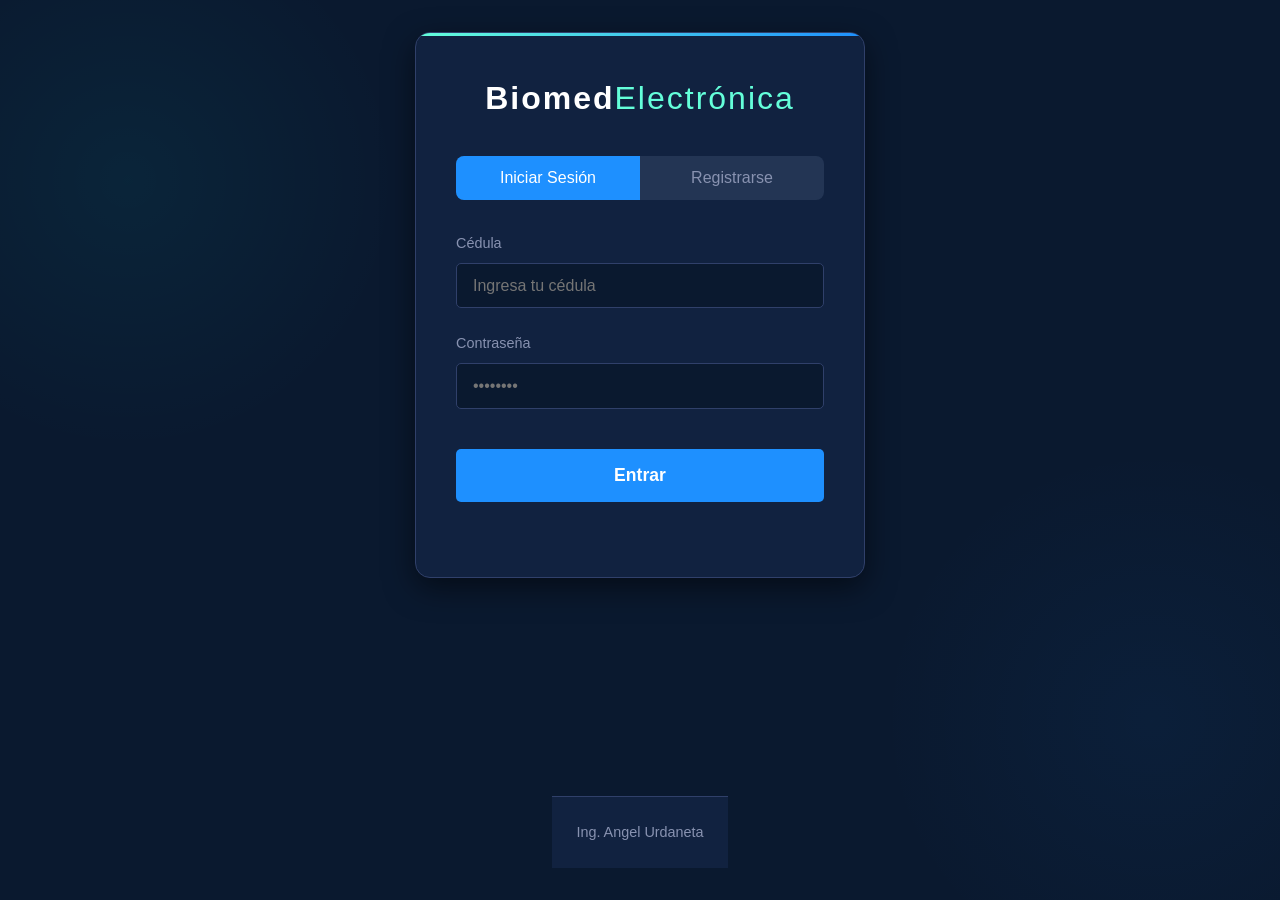
==== admin.html @ 22015e2b "Versión inicial de BiomedElectrónica" ====
<!DOCTYPE html>
<html lang="es">
<head>
    <meta charset="UTF-8">
    <meta name="viewport" content="width=device-width, initial-scale=1.0">
    <title>BiomedElectrónica | Administración</title>
    <link rel="stylesheet" href="css/styles.css">
</head>
<body>
    <header class="main-header">
        <div class="header-content">
            <h1 class="logo">Biomed<span>Electrónica</span> Admin</h1>
            <div class="user-info">
                <a href="dashboard.html" class="btn-back">← Ir al Panel</a>
                <a href="#" id="logout-btn" class="btn-logout">Cerrar Sesión</a>
            </div>
        </div>
    </header>

    <main class="admin-main">
        <h2>Usuarios Registrados</h2>
        <div class="table-container">
            <table id="users-table">
                <thead>
                    <tr>
                        <th>Nombres</th>
                        <th>Apellidos</th>
                        <th>Sección</th>
                        <th>Cédula</th>
                        <th>Acciones</th>
                    </tr>
                </thead>
                <tbody id="users-table-body">
                    <!-- Los usuarios se cargarán aquí -->
                </tbody>
            </table>
        </div>
    </main>

    <footer class="main-footer">
        <p>Ing. Angel Urdaneta</p>
    </footer>

    <script src="js/admin.js"></script>
</body>
</html>
---- css/styles.css ----
/* --- Variables de Color (Paleta de Ingeniería) --- */
:root {
    --bg-dark: #0a192f;      /* Azul muy oscuro, casi negro */
    --bg-card: #112240;      /* Azul oscuro para tarjetas */
    --bg-light: #233554;     /* Un azul un poco más claro */
    --accent-cyan: #64ffda;  /* Cian brillante, acento tecnológico */
    --accent-blue: #1e90ff;  /* Azul dodger */
    --text-primary: #ccd6f6; /* Texto principal claro */
    --text-secondary: #8892b0;/* Texto secundario grisáceo */
    --border-color: #30406a; /* Color de bordes */
    --success: #28a745;
    --danger: #dc3545;
    --font-main: 'Segoe UI', Tahoma, Geneva, Verdana, sans-serif;
    --font-code: 'Courier New', Courier, monospace;
}

/* --- Reset y Estilos Base --- */
* {
    margin: 0;
    padding: 0;
    box-sizing: border-box;
}

body {
    font-family: var(--font-main);
    background-color: var(--bg-dark);
    color: var(--text-primary);
    line-height: 1.6;
    min-height: 100vh;
    display: flex;
    flex-direction: column;
}

h1, h2, h3 {
    color: #ffffff;
    margin-bottom: 1rem;
    font-weight: 600;
}

a {
    color: var(--accent-cyan);
    text-decoration: none;
    transition: color 0.3s ease;
}

a:hover {
    color: var(--accent-blue);
}

/* --- Contenedor de Autenticación (Login/Registro) --- */
.auth-container {
    display: flex;
    flex-direction: column;
    justify-content: center;
    align-items: center;
    min-height: 100vh;
    padding: 2rem;
    background: radial-gradient(circle at 10% 20%, rgba(0, 255, 255, 0.05) 0%, transparent 20%),
                radial-gradient(circle at 90% 80%, rgba(30, 144, 255, 0.05) 0%, transparent 20%),
                var(--bg-dark);
}

.auth-box {
    background-color: var(--bg-card);
    padding: 2.5rem;
    border-radius: 15px;
    box-shadow: 0 10px 30px rgba(0, 0, 0, 0.5);
    width: 100%;
    max-width: 450px;
    border: 1px solid var(--border-color);
    position: relative;
    overflow: hidden;
}

.auth-box::before {
    content: '';
    position: absolute;
    top: 0;
    left: 0;
    width: 100%;
    height: 3px;
    background: linear-gradient(90deg, var(--accent-cyan), var(--accent-blue));
}

.logo {
    text-align: center;
    font-size: 2rem;
    letter-spacing: 2px;
    margin-bottom: 2rem;
}

.logo span {
    color: var(--accent-cyan);
    font-weight: 300;
}

/* --- Pestañas (Tabs) --- */
.tabs {
    display: flex;
    margin-bottom: 2rem;
    background-color: var(--bg-light);
    border-radius: 8px;
    overflow: hidden;
}

.tab-btn {
    flex: 1;
    padding: 0.8rem;
    background: none;
    border: none;
    color: var(--text-secondary);
    cursor: pointer;
    font-size: 1rem;
    font-weight: 500;
    transition: all 0.3s ease;
}

.tab-btn.active {
    background-color: var(--accent-blue);
    color: white;
}

/* --- Formularios --- */
.auth-form {
    display: none;
    animation: fadeIn 0.5s ease;
}

.auth-form.active {
    display: block;
}

@keyframes fadeIn {
    from { opacity: 0; transform: translateY(10px); }
    to { opacity: 1; transform: translateY(0); }
}

.input-group {
    margin-bottom: 1.5rem;
}

.input-group label {
    display: block;
    margin-bottom: 0.5rem;
    color: var(--text-secondary);
    font-size: 0.9rem;
}

.input-group input {
    width: 100%;
    padding: 0.8rem 1rem;
    background-color: var(--bg-dark);
    border: 1px solid var(--border-color);
    border-radius: 5px;
    color: var(--text-primary);
    font-size: 1rem;
    transition: border-color 0.3s ease, box-shadow 0.3s ease;
}

.input-group input:focus {
    outline: none;
    border-color: var(--accent-cyan);
    box-shadow: 0 0 0 3px rgba(100, 255, 218, 0.1);
}

.btn-primary {
    width: 100%;
    padding: 1rem;
    background-color: var(--accent-blue);
    color: white;
    border: none;
    border-radius: 5px;
    font-size: 1.1rem;
    font-weight: 600;
    cursor: pointer;
    transition: background-color 0.3s ease, transform 0.1s ease;
    margin-top: 1rem;
}

.btn-primary:hover {
    background-color: #1a7edc;
}

.btn-primary:active {
    transform: scale(0.98);
}

.message {
    text-align: center;
    margin-top: 1rem;
    font-size: 0.9rem;
    min-height: 1.2rem;
}

.message.error {
    color: var(--danger);
}

.message.success {
    color: var(--success);
}

/* --- Encabezado Principal --- */
.main-header {
    background-color: var(--bg-card);
    padding: 1rem 2rem;
    border-bottom: 1px solid var(--border-color);
    box-shadow: 0 2px 10px rgba(0,0,0,0.3);
}

.header-content {
    display: flex;
    justify-content: space-between;
    align-items: center;
    max-width: 1200px;
    margin: 0 auto;
}

.header-content .logo {
    font-size: 1.5rem;
    margin-bottom: 0;
}

.user-info {
    display: flex;
    align-items: center;
    gap: 1.5rem;
}

.user-info span {
    color: var(--text-secondary);
}

.btn-logout, .btn-back {
    padding: 0.5rem 1rem;
    border-radius: 5px;
    font-weight: 600;
    background-color: var(--bg-light);
    border: 1px solid var(--border-color);
    transition: all 0.3s ease;
}

.btn-logout:hover, .btn-back:hover {
    background-color: var(--accent-blue);
    color: white;
    border-color: var(--accent-blue);
}

/* --- Panel de Estudio (Dashboard) --- */
.dashboard-main, .unit-main, .admin-main {
    flex: 1;
    max-width: 1200px;
    margin: 0 auto;
    padding: 2rem;
    width: 100%;
}

.dashboard-main h2, .admin-main h2 {
    font-size: 2rem;
    margin-bottom: 2rem;
    border-bottom: 2px solid var(--border-color);
    padding-bottom: 0.5rem;
}

.unidades-grid {
    display: grid;
    grid-template-columns: repeat(auto-fit, minmax(280px, 1fr));
    gap: 2rem;
}

.unidad-card {
    background-color: var(--bg-card);
    border: 1px solid var(--border-color);
    border-radius: 10px;
    padding: 2rem;
    cursor: pointer;
    transition: transform 0.3s ease, box-shadow 0.3s ease, border-color 0.3s ease;
    display: flex;
    flex-direction: column;
    justify-content: space-between;
}

.unidad-card:hover {
    transform: translateY(-5px);
    box-shadow: 0 10px 20px rgba(0, 255, 255, 0.1);
    border-color: var(--accent-cyan);
}

.unidad-card h3 {
    font-size: 1.4rem;
    margin-bottom: 0.5rem;
    color: var(--accent-cyan);
}

.unidad-card p {
    color: var(--text-secondary);
    font-size: 0.95rem;
}

/* --- Contenido de la Unidad --- */
#unit-content {
    background-color: var(--bg-card);
    padding: 2.5rem;
    border-radius: 10px;
    border: 1px solid var(--border-color);
}

#unit-content h2 {
    font-size: 2.2rem;
    color: var(--accent-cyan);
    border-bottom: 2px solid var(--bg-light);
    padding-bottom: 0.5rem;
    margin-bottom: 1.5rem;
}

#unit-content h3 {
    font-size: 1.5rem;
    margin-top: 2.5rem;
    margin-bottom: 1rem;
    color: var(--accent-blue);
}

#unit-content p {
    margin-bottom: 1rem;
    color: var(--text-primary);
}

#unit-content ul, #unit-content ol {
    margin-bottom: 1rem;
    padding-left: 1.5rem;
    color: var(--text-secondary);
}

#unit-content li {
    margin-bottom: 0.5rem;
}

/* --- Tabla de Administración --- */
.table-container {
    overflow-x: auto;
    background-color: var(--bg-card);
    border-radius: 10px;
    border: 1px solid var(--border-color);
}

table {
    width: 100%;
    border-collapse: collapse;
}

th, td {
    padding: 1rem;
    text-align: left;
    border-bottom: 1px solid var(--border-color);
}

th {
    background-color: var(--bg-light);
    color: var(--accent-cyan);
    font-weight: 600;
    text-transform: uppercase;
    font-size: 0.85rem;
    letter-spacing: 1px;
}

tr:hover {
    background-color: rgba(100, 255, 218, 0.03);
}

.btn-danger {
    background-color: var(--danger);
    color: white;
    border: none;
    padding: 0.4rem 0.8rem;
    border-radius: 4px;
    cursor: pointer;
    font-weight: 600;
    transition: background-color 0.3s ease;
}

.btn-danger:hover {
    background-color: #c82333;
}

/* --- Pie de Página --- */
.main-footer {
    text-align: center;
    padding: 1.5rem;
    margin-top: auto;
    color: var(--text-secondary);
    font-size: 0.9rem;
    border-top: 1px solid var(--border-color);
    background-color: var(--bg-card);
}

/* --- Responsividad --- */
@media (max-width: 768px) {
    .header-content {
        flex-direction: column;
        gap: 1rem;
        text-align: center;
    }
    .auth-box {
        padding: 1.5rem;
    }
    .dashboard-main, .unit-main, .admin-main {
        padding: 1rem;
    }
    #unit-content {
        padding: 1.5rem;
    }
}
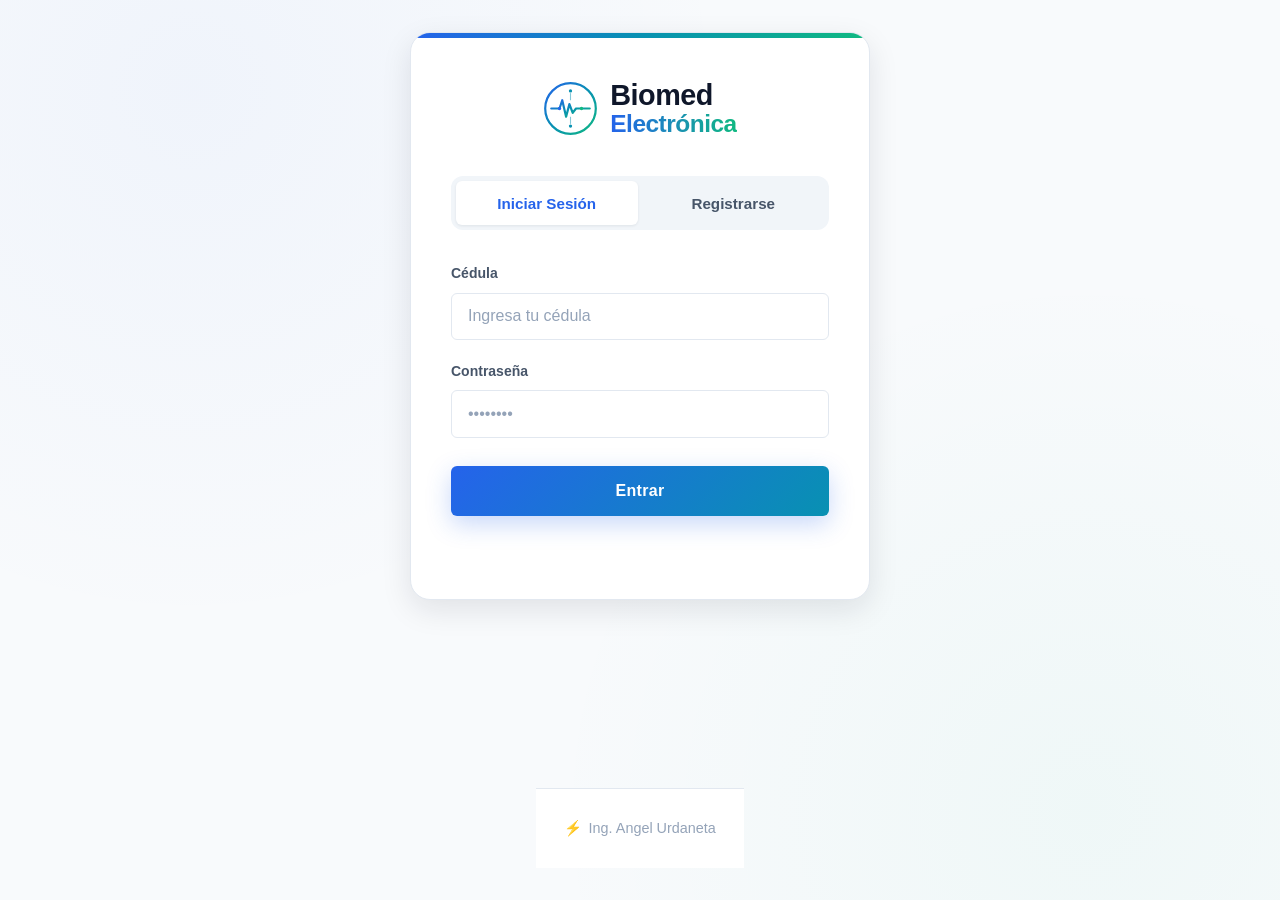
==== commit c907b443: "Rediseño visual completo: tema blanco tecnologico con logos e iconos" ====
--- a/admin.html
+++ b/admin.html
@@ -8,14 +8,34 @@
 </head>
 <body>
     <header class="main-header">
-        <div class="header-content">
-            <h1 class="logo">Biomed<span>Electrónica</span> Admin</h1>
-            <div class="user-info">
-                <a href="dashboard.html" class="btn-back">← Ir al Panel</a>
-                <a href="#" id="logout-btn" class="btn-logout">Cerrar Sesión</a>
+    <div class="header-content">
+        <h1 class="logo">
+            <svg class="logo-icon" viewBox="0 0 100 100" xmlns="http://www.w3.org/2000/svg">
+                <defs>
+                    <linearGradient id="logoGrad" x1="0%" y1="0%" x2="100%" y2="100%">
+                        <stop offset="0%" stop-color="#2563eb"/>
+                        <stop offset="50%" stop-color="#0891b2"/>
+                        <stop offset="100%" stop-color="#10b981"/>
+                    </linearGradient>
+                </defs>
+                <circle cx="50" cy="50" r="46" fill="none" stroke="url(#logoGrad)" stroke-width="4"/>
+                <path d="M 15 50 L 30 50 L 35 35 L 42 65 L 48 42 L 54 58 L 60 50 L 85 50" 
+                      fill="none" stroke="url(#logoGrad)" stroke-width="4" 
+                      stroke-linecap="round" stroke-linejoin="round"/>
+                <circle cx="30" cy="50" r="3" fill="#2563eb"/>
+                <circle cx="70" cy="50" r="3" fill="#10b981"/>
+            </svg>
+            <div class="logo-text">
+                <span class="line-1">Biomed</span>
+                <span class="line-2">Electrónica</span>
             </div>
+        </h1>
+        <div class="user-info">
+            <a href="dashboard.html" class="btn-back">← Volver al Panel</a>
+            <a href="#" id="logout-btn" class="btn-logout">Cerrar Sesión</a>
         </div>
-    </header>
+    </div>
+</header>
 
     <main class="admin-main">
         <h2>Usuarios Registrados</h2>
--- a/css/styles.css
+++ b/css/styles.css
@@ -1,20 +1,59 @@
-/* --- Variables de Color (Paleta de Ingeniería) --- */
+/* ============================================
+   BiomedElectrónica - Diseño Moderno y Limpio
+   Tema: Blanco Tecnológico con acentos biomédicos
+   ============================================ */
+
+/* --- Variables de Color --- */
 :root {
-    --bg-dark: #0a192f;      /* Azul muy oscuro, casi negro */
-    --bg-card: #112240;      /* Azul oscuro para tarjetas */
-    --bg-light: #233554;     /* Un azul un poco más claro */
-    --accent-cyan: #64ffda;  /* Cian brillante, acento tecnológico */
-    --accent-blue: #1e90ff;  /* Azul dodger */
-    --text-primary: #ccd6f6; /* Texto principal claro */
-    --text-secondary: #8892b0;/* Texto secundario grisáceo */
-    --border-color: #30406a; /* Color de bordes */
-    --success: #28a745;
-    --danger: #dc3545;
-    --font-main: 'Segoe UI', Tahoma, Geneva, Verdana, sans-serif;
-    --font-code: 'Courier New', Courier, monospace;
-}
-
-/* --- Reset y Estilos Base --- */
+    /* Fondos */
+    --bg-body: #f8fafc;
+    --bg-white: #ffffff;
+    --bg-subtle: #f1f5f9;
+    --bg-accent: #eff6ff;
+    
+    /* Colores Tecnológicos Principales */
+    --primary: #2563eb;          /* Azul tecnológico */
+    --primary-dark: #1e40af;
+    --primary-light: #3b82f6;
+    --primary-glow: rgba(37, 99, 235, 0.15);
+    
+    --cyan: #0891b2;             /* Cian electrónico */
+    --cyan-light: #06b6d4;
+    
+    --medical: #10b981;           /* Verde esmeralda biomédico */
+    --medical-dark: #059669;
+    --medical-light: #34d399;
+    
+    --accent-purple: #7c3aed;     /* Púrpura para acentos */
+    
+    /* Estados */
+    --success: #10b981;
+    --danger: #ef4444;
+    --warning: #f59e0b;
+    
+    /* Texto */
+    --text-primary: #0f172a;
+    --text-secondary: #475569;
+    --text-muted: #94a3b8;
+    --text-white: #ffffff;
+    
+    /* Bordes y sombras */
+    --border-light: #e2e8f0;
+    --border-medium: #cbd5e1;
+    --shadow-sm: 0 1px 3px rgba(15, 23, 42, 0.08);
+    --shadow-md: 0 4px 12px rgba(15, 23, 42, 0.08);
+    --shadow-lg: 0 10px 30px rgba(15, 23, 42, 0.1);
+    --shadow-glow: 0 8px 25px rgba(37, 99, 235, 0.25);
+    
+    --font-main: 'Inter', 'Segoe UI', Tahoma, Geneva, Verdana, sans-serif;
+    --font-code: 'JetBrains Mono', 'Courier New', monospace;
+    
+    --radius-sm: 6px;
+    --radius-md: 12px;
+    --radius-lg: 20px;
+}
+
+/* --- Reset y Base --- */
 * {
     margin: 0;
     padding: 0;
@@ -23,31 +62,81 @@
 
 body {
     font-family: var(--font-main);
-    background-color: var(--bg-dark);
+    background-color: var(--bg-body);
     color: var(--text-primary);
     line-height: 1.6;
     min-height: 100vh;
     display: flex;
     flex-direction: column;
-}
-
-h1, h2, h3 {
-    color: #ffffff;
+    /* Fondo con patrón de circuito sutil */
+    background-image: 
+        radial-gradient(circle at 15% 10%, rgba(37, 99, 235, 0.04) 0%, transparent 40%),
+        radial-gradient(circle at 85% 90%, rgba(16, 185, 129, 0.04) 0%, transparent 40%);
+    background-attachment: fixed;
+}
+
+h1, h2, h3, h4 {
+    color: var(--text-primary);
     margin-bottom: 1rem;
-    font-weight: 600;
-}
+    font-weight: 700;
+    letter-spacing: -0.02em;
+}
+
+h1 { font-size: 2rem; }
+h2 { font-size: 1.75rem; }
+h3 { font-size: 1.35rem; }
+h4 { font-size: 1.1rem; }
 
 a {
-    color: var(--accent-cyan);
+    color: var(--primary);
     text-decoration: none;
-    transition: color 0.3s ease;
-}
-
-a:hover {
-    color: var(--accent-blue);
-}
-
-/* --- Contenedor de Autenticación (Login/Registro) --- */
+    transition: color 0.2s ease;
+}
+
+a:hover { color: var(--primary-dark); }
+
+/* --- Logo Principal --- */
+.logo {
+    display: flex;
+    align-items: center;
+    gap: 0.75rem;
+    font-size: 1.4rem;
+    font-weight: 800;
+    color: var(--text-primary);
+    letter-spacing: -0.5px;
+    margin: 0;
+}
+
+.logo-icon {
+    width: 42px;
+    height: 42px;
+    flex-shrink: 0;
+}
+
+.logo-text {
+    display: flex;
+    flex-direction: column;
+    line-height: 1;
+}
+
+.logo-text .line-1 {
+    color: var(--text-primary);
+    font-weight: 800;
+}
+
+.logo-text .line-2 {
+    background: linear-gradient(90deg, var(--primary), var(--medical));
+    -webkit-background-clip: text;
+    -webkit-text-fill-color: transparent;
+    background-clip: text;
+    font-weight: 600;
+    font-size: 0.85em;
+    margin-top: 2px;
+}
+
+/* ============================================
+   CONTENEDOR DE AUTENTICACIÓN (LOGIN/REGISTRO)
+   ============================================ */
 .auth-container {
     display: flex;
     flex-direction: column;
@@ -55,19 +144,17 @@
     align-items: center;
     min-height: 100vh;
     padding: 2rem;
-    background: radial-gradient(circle at 10% 20%, rgba(0, 255, 255, 0.05) 0%, transparent 20%),
-                radial-gradient(circle at 90% 80%, rgba(30, 144, 255, 0.05) 0%, transparent 20%),
-                var(--bg-dark);
+    position: relative;
 }
 
 .auth-box {
-    background-color: var(--bg-card);
-    padding: 2.5rem;
-    border-radius: 15px;
-    box-shadow: 0 10px 30px rgba(0, 0, 0, 0.5);
+    background-color: var(--bg-white);
+    padding: 3rem 2.5rem;
+    border-radius: var(--radius-lg);
+    box-shadow: var(--shadow-lg);
     width: 100%;
-    max-width: 450px;
-    border: 1px solid var(--border-color);
+    max-width: 460px;
+    border: 1px solid var(--border-light);
     position: relative;
     overflow: hidden;
 }
@@ -78,111 +165,152 @@
     top: 0;
     left: 0;
     width: 100%;
-    height: 3px;
-    background: linear-gradient(90deg, var(--accent-cyan), var(--accent-blue));
-}
-
-.logo {
-    text-align: center;
-    font-size: 2rem;
-    letter-spacing: 2px;
+    height: 5px;
+    background: linear-gradient(90deg, var(--primary), var(--cyan), var(--medical));
+}
+
+.auth-box .logo {
+    justify-content: center;
+    font-size: 1.8rem;
+    margin-bottom: 2.5rem;
+}
+
+.auth-box .logo-icon {
+    width: 55px;
+    height: 55px;
+}
+
+/* --- Pestañas --- */
+.tabs {
+    display: flex;
     margin-bottom: 2rem;
-}
-
-.logo span {
-    color: var(--accent-cyan);
-    font-weight: 300;
-}
-
-/* --- Pestañas (Tabs) --- */
-.tabs {
-    display: flex;
-    margin-bottom: 2rem;
-    background-color: var(--bg-light);
-    border-radius: 8px;
-    overflow: hidden;
+    background-color: var(--bg-subtle);
+    border-radius: var(--radius-md);
+    padding: 5px;
+    gap: 5px;
 }
 
 .tab-btn {
     flex: 1;
-    padding: 0.8rem;
+    padding: 0.85rem;
     background: none;
     border: none;
     color: var(--text-secondary);
     cursor: pointer;
-    font-size: 1rem;
-    font-weight: 500;
-    transition: all 0.3s ease;
+    font-size: 0.95rem;
+    font-weight: 600;
+    transition: all 0.25s ease;
+    border-radius: var(--radius-sm);
+    font-family: inherit;
 }
 
 .tab-btn.active {
-    background-color: var(--accent-blue);
-    color: white;
+    background-color: var(--bg-white);
+    color: var(--primary);
+    box-shadow: var(--shadow-sm);
+}
+
+.tab-btn:hover:not(.active) {
+    color: var(--primary);
 }
 
 /* --- Formularios --- */
 .auth-form {
     display: none;
-    animation: fadeIn 0.5s ease;
-}
-
-.auth-form.active {
-    display: block;
-}
+    animation: fadeIn 0.4s ease;
+}
+
+.auth-form.active { display: block; }
 
 @keyframes fadeIn {
-    from { opacity: 0; transform: translateY(10px); }
+    from { opacity: 0; transform: translateY(8px); }
     to { opacity: 1; transform: translateY(0); }
 }
 
 .input-group {
-    margin-bottom: 1.5rem;
+    margin-bottom: 1.25rem;
 }
 
 .input-group label {
     display: block;
     margin-bottom: 0.5rem;
     color: var(--text-secondary);
-    font-size: 0.9rem;
+    font-size: 0.875rem;
+    font-weight: 600;
 }
 
 .input-group input {
     width: 100%;
-    padding: 0.8rem 1rem;
-    background-color: var(--bg-dark);
-    border: 1px solid var(--border-color);
-    border-radius: 5px;
+    padding: 0.85rem 1rem;
+    background-color: var(--bg-white);
+    border: 1.5px solid var(--border-light);
+    border-radius: var(--radius-sm);
     color: var(--text-primary);
     font-size: 1rem;
-    transition: border-color 0.3s ease, box-shadow 0.3s ease;
+    font-family: inherit;
+    transition: all 0.2s ease;
 }
 
 .input-group input:focus {
     outline: none;
-    border-color: var(--accent-cyan);
-    box-shadow: 0 0 0 3px rgba(100, 255, 218, 0.1);
-}
-
+    border-color: var(--primary);
+    box-shadow: 0 0 0 4px var(--primary-glow);
+}
+
+.input-group input::placeholder {
+    color: var(--text-muted);
+}
+
+/* --- Botón Principal --- */
 .btn-primary {
     width: 100%;
-    padding: 1rem;
-    background-color: var(--accent-blue);
-    color: white;
+    padding: 1rem 1.5rem;
+    background: linear-gradient(135deg, var(--primary) 0%, var(--cyan) 100%);
+    color: var(--text-white);
     border: none;
-    border-radius: 5px;
-    font-size: 1.1rem;
-    font-weight: 600;
+    border-radius: var(--radius-sm);
+    font-size: 1rem;
+    font-weight: 700;
     cursor: pointer;
-    transition: background-color 0.3s ease, transform 0.1s ease;
-    margin-top: 1rem;
+    transition: all 0.25s ease;
+    margin-top: 0.5rem;
+    font-family: inherit;
+    letter-spacing: 0.3px;
+    box-shadow: var(--shadow-glow);
+    position: relative;
+    overflow: hidden;
+}
+
+.btn-primary::before {
+    content: '';
+    position: absolute;
+    top: 0;
+    left: -100%;
+    width: 100%;
+    height: 100%;
+    background: linear-gradient(90deg, transparent, rgba(255,255,255,0.3), transparent);
+    transition: left 0.5s ease;
 }
 
 .btn-primary:hover {
-    background-color: #1a7edc;
+    transform: translateY(-2px);
+    box-shadow: 0 12px 30px rgba(37, 99, 235, 0.35);
+}
+
+.btn-primary:hover::before {
+    left: 100%;
 }
 
 .btn-primary:active {
-    transform: scale(0.98);
+    transform: translateY(0);
+}
+
+.btn-primary:disabled {
+    background: var(--bg-subtle);
+    color: var(--text-muted);
+    box-shadow: none;
+    cursor: not-allowed;
+    transform: none;
 }
 
 .message {
@@ -190,22 +318,24 @@
     margin-top: 1rem;
     font-size: 0.9rem;
     min-height: 1.2rem;
-}
-
-.message.error {
-    color: var(--danger);
-}
-
-.message.success {
-    color: var(--success);
-}
-
-/* --- Encabezado Principal --- */
+    font-weight: 500;
+}
+
+.message.error { color: var(--danger); }
+.message.success { color: var(--success); }
+
+/* ============================================
+   ENCABEZADO PRINCIPAL
+   ============================================ */
 .main-header {
-    background-color: var(--bg-card);
-    padding: 1rem 2rem;
-    border-bottom: 1px solid var(--border-color);
-    box-shadow: 0 2px 10px rgba(0,0,0,0.3);
+    background-color: var(--bg-white);
+    padding: 0.85rem 2rem;
+    border-bottom: 1px solid var(--border-light);
+    box-shadow: var(--shadow-sm);
+    position: sticky;
+    top: 0;
+    z-index: 100;
+    backdrop-filter: blur(10px);
 }
 
 .header-content {
@@ -217,130 +347,492 @@
 }
 
 .header-content .logo {
-    font-size: 1.5rem;
-    margin-bottom: 0;
+    font-size: 1.2rem;
+}
+
+.header-content .logo-icon {
+    width: 36px;
+    height: 36px;
 }
 
 .user-info {
     display: flex;
     align-items: center;
-    gap: 1.5rem;
-}
-
-.user-info span {
-    color: var(--text-secondary);
+    gap: 1rem;
+}
+
+.user-badge {
+    display: flex;
+    align-items: center;
+    gap: 0.6rem;
+    padding: 0.4rem 0.9rem 0.4rem 0.4rem;
+    background-color: var(--bg-subtle);
+    border-radius: 100px;
+    font-size: 0.9rem;
+    color: var(--text-secondary);
+    font-weight: 500;
+}
+
+.user-avatar {
+    width: 32px;
+    height: 32px;
+    border-radius: 50%;
+    background: linear-gradient(135deg, var(--primary), var(--medical));
+    display: flex;
+    align-items: center;
+    justify-content: center;
+    color: white;
+    font-weight: 700;
+    font-size: 0.85rem;
 }
 
 .btn-logout, .btn-back {
-    padding: 0.5rem 1rem;
-    border-radius: 5px;
-    font-weight: 600;
-    background-color: var(--bg-light);
-    border: 1px solid var(--border-color);
-    transition: all 0.3s ease;
-}
-
-.btn-logout:hover, .btn-back:hover {
-    background-color: var(--accent-blue);
-    color: white;
-    border-color: var(--accent-blue);
-}
-
-/* --- Panel de Estudio (Dashboard) --- */
+    padding: 0.55rem 1.1rem;
+    border-radius: var(--radius-sm);
+    font-weight: 600;
+    background-color: var(--bg-white);
+    border: 1.5px solid var(--border-light);
+    color: var(--text-secondary);
+    transition: all 0.2s ease;
+    font-size: 0.9rem;
+    font-family: inherit;
+    cursor: pointer;
+    display: inline-flex;
+    align-items: center;
+    gap: 0.4rem;
+}
+
+.btn-logout:hover {
+    background-color: #fef2f2;
+    border-color: var(--danger);
+    color: var(--danger);
+}
+
+.btn-back:hover {
+    background-color: var(--bg-accent);
+    border-color: var(--primary);
+    color: var(--primary);
+}
+
+/* ============================================
+   PANEL DE ESTUDIO (DASHBOARD)
+   ============================================ */
 .dashboard-main, .unit-main, .admin-main {
     flex: 1;
     max-width: 1200px;
     margin: 0 auto;
-    padding: 2rem;
+    padding: 3rem 2rem;
     width: 100%;
 }
 
-.dashboard-main h2, .admin-main h2 {
+.dashboard-header {
+    margin-bottom: 3rem;
+    text-align: center;
+}
+
+.dashboard-header h2 {
     font-size: 2rem;
-    margin-bottom: 2rem;
-    border-bottom: 2px solid var(--border-color);
-    padding-bottom: 0.5rem;
+    background: linear-gradient(135deg, var(--primary), var(--cyan));
+    -webkit-background-clip: text;
+    -webkit-text-fill-color: transparent;
+    background-clip: text;
+    margin-bottom: 0.5rem;
+}
+
+.dashboard-header p {
+    color: var(--text-secondary);
+    font-size: 1.05rem;
 }
 
 .unidades-grid {
     display: grid;
-    grid-template-columns: repeat(auto-fit, minmax(280px, 1fr));
+    grid-template-columns: repeat(auto-fit, minmax(300px, 1fr));
     gap: 2rem;
 }
 
 .unidad-card {
-    background-color: var(--bg-card);
-    border: 1px solid var(--border-color);
-    border-radius: 10px;
+    background-color: var(--bg-white);
+    border: 1px solid var(--border-light);
+    border-radius: var(--radius-md);
     padding: 2rem;
     cursor: pointer;
-    transition: transform 0.3s ease, box-shadow 0.3s ease, border-color 0.3s ease;
+    transition: all 0.3s ease;
     display: flex;
     flex-direction: column;
+    position: relative;
+    overflow: hidden;
+}
+
+.unidad-card::before {
+    content: '';
+    position: absolute;
+    top: 0;
+    left: 0;
+    width: 4px;
+    height: 100%;
+    background: linear-gradient(180deg, var(--primary), var(--medical));
+    transform: scaleY(0);
+    transform-origin: top;
+    transition: transform 0.3s ease;
+}
+
+.unidad-card:hover {
+    transform: translateY(-6px);
+    box-shadow: var(--shadow-lg);
+    border-color: transparent;
+}
+
+.unidad-card:hover::before {
+    transform: scaleY(1);
+}
+
+.unidad-card-icon {
+    width: 52px;
+    height: 52px;
+    border-radius: var(--radius-sm);
+    background: linear-gradient(135deg, var(--primary-glow), rgba(16, 185, 129, 0.15));
+    display: flex;
+    align-items: center;
+    justify-content: center;
+    margin-bottom: 1.25rem;
+    color: var(--primary);
+}
+
+.unidad-card h3 {
+    font-size: 1.25rem;
+    margin-bottom: 0.5rem;
+    color: var(--text-primary);
+}
+
+.unidad-card p {
+    color: var(--text-secondary);
+    font-size: 0.95rem;
+    line-height: 1.6;
+}
+
+.unidad-card-footer {
+    margin-top: 1.5rem;
+    padding-top: 1rem;
+    border-top: 1px solid var(--border-light);
+    display: flex;
+    align-items: center;
     justify-content: space-between;
-}
-
-.unidad-card:hover {
-    transform: translateY(-5px);
-    box-shadow: 0 10px 20px rgba(0, 255, 255, 0.1);
-    border-color: var(--accent-cyan);
-}
-
-.unidad-card h3 {
+    color: var(--primary);
+    font-weight: 600;
+    font-size: 0.9rem;
+}
+
+/* ============================================
+   CONTENIDO DE LA UNIDAD
+   ============================================ */
+#unit-content {
+    background-color: var(--bg-white);
+    padding: 3rem;
+    border-radius: var(--radius-md);
+    border: 1px solid var(--border-light);
+    box-shadow: var(--shadow-sm);
+    margin-bottom: 2rem;
+}
+
+#unit-content h2 {
+    font-size: 2rem;
+    color: var(--text-primary);
+    padding-bottom: 1rem;
+    margin-bottom: 2rem;
+    border-bottom: 3px solid;
+    border-image: linear-gradient(90deg, var(--primary), var(--medical)) 1;
+}
+
+#unit-content h3 {
     font-size: 1.4rem;
-    margin-bottom: 0.5rem;
-    color: var(--accent-cyan);
-}
-
-.unidad-card p {
-    color: var(--text-secondary);
-    font-size: 0.95rem;
-}
-
-/* --- Contenido de la Unidad --- */
-#unit-content {
-    background-color: var(--bg-card);
-    padding: 2.5rem;
-    border-radius: 10px;
-    border: 1px solid var(--border-color);
-}
-
-#unit-content h2 {
-    font-size: 2.2rem;
-    color: var(--accent-cyan);
-    border-bottom: 2px solid var(--bg-light);
-    padding-bottom: 0.5rem;
-    margin-bottom: 1.5rem;
-}
-
-#unit-content h3 {
-    font-size: 1.5rem;
     margin-top: 2.5rem;
     margin-bottom: 1rem;
-    color: var(--accent-blue);
+    color: var(--primary);
+    display: flex;
+    align-items: center;
+    gap: 0.5rem;
+}
+
+#unit-content h3::before {
+    content: '';
+    display: inline-block;
+    width: 4px;
+    height: 24px;
+    background: linear-gradient(180deg, var(--primary), var(--cyan));
+    border-radius: 2px;
+}
+
+#unit-content h4 {
+    font-size: 1.15rem;
+    margin-top: 1.75rem;
+    margin-bottom: 0.75rem;
+    color: var(--cyan);
 }
 
 #unit-content p {
     margin-bottom: 1rem;
-    color: var(--text-primary);
+    color: var(--text-secondary);
+    font-size: 1.02rem;
 }
 
 #unit-content ul, #unit-content ol {
+    margin-bottom: 1.25rem;
+    padding-left: 1.75rem;
+    color: var(--text-secondary);
+}
+
+#unit-content li {
+    margin-bottom: 0.6rem;
+    line-height: 1.7;
+}
+
+#unit-content strong {
+    color: var(--text-primary);
+    font-weight: 600;
+}
+
+#unit-content code {
+    background-color: var(--bg-subtle);
+    color: var(--cyan);
+    padding: 0.15rem 0.4rem;
+    border-radius: 4px;
+    font-family: var(--font-code);
+    font-size: 0.9em;
+    font-weight: 600;
+}
+
+#unit-content .code-block {
+    background-color: #0f172a;
+    color: #e2e8f0;
+    padding: 1.25rem 1.5rem;
+    border-radius: var(--radius-sm);
+    overflow-x: auto;
+    font-family: var(--font-code);
+    margin: 1.25rem 0;
+    font-size: 0.95rem;
+    border-left: 4px solid var(--cyan);
+    box-shadow: var(--shadow-md);
+}
+
+#unit-content .diagram-container {
+    text-align: center;
+    margin: 2rem 0;
+    padding: 1.75rem;
+    background-color: var(--bg-white);
+    border-radius: var(--radius-md);
+    border: 2px dashed var(--border-light);
+    transition: border-color 0.3s ease;
+}
+
+#unit-content .diagram-container:hover {
+    border-color: var(--primary);
+}
+
+#unit-content .diagram-container h4 {
+    margin-top: 0;
+    margin-bottom: 1.25rem;
+    color: var(--text-secondary);
+    font-size: 0.95rem;
+    font-weight: 600;
+    text-transform: uppercase;
+    letter-spacing: 0.5px;
+}
+
+#unit-content .diagram-container svg {
+    max-width: 100%;
+    height: auto;
+    /* Recoloriza los SVG para fondo blanco */
+    filter: invert(0%);
+}
+
+/* Ajustes específicos para los SVG en fondo blanco */
+#unit-content .diagram-container svg line,
+#unit-content .diagram-container svg polygon,
+#unit-content .diagram-container svg rect,
+#unit-content .diagram-container svg circle,
+#unit-content .diagram-container svg path {
+    stroke-linecap: round;
+    stroke-linejoin: round;
+}
+
+/* ============================================
+   CUESTIONARIO
+   ============================================ */
+.quiz-section {
+    background-color: var(--bg-white);
+    padding: 3rem;
+    border-radius: var(--radius-md);
+    border: 1px solid var(--border-light);
+    box-shadow: var(--shadow-sm);
+    margin-bottom: 2rem;
+    position: relative;
+    overflow: hidden;
+}
+
+.quiz-section::before {
+    content: '';
+    position: absolute;
+    top: 0;
+    left: 0;
+    width: 100%;
+    height: 5px;
+    background: linear-gradient(90deg, var(--primary), var(--cyan), var(--medical));
+}
+
+.quiz-section h3 {
+    color: var(--text-primary);
+    font-size: 1.6rem;
+    margin-bottom: 0.5rem;
+    display: flex;
+    align-items: center;
+    gap: 0.6rem;
+}
+
+.quiz-section h3::before {
+    content: '📝';
+    font-size: 1.4rem;
+}
+
+.quiz-section > p {
+    color: var(--text-secondary);
+    margin-bottom: 2rem;
+    font-size: 1rem;
+}
+
+.question-block {
+    background-color: var(--bg-body);
+    border: 1.5px solid var(--border-light);
+    border-radius: var(--radius-md);
+    padding: 1.75rem;
+    margin-bottom: 1.5rem;
+    transition: border-color 0.3s ease, box-shadow 0.3s ease;
+}
+
+.question-block:hover {
+    border-color: var(--primary-light);
+    box-shadow: var(--shadow-sm);
+}
+
+.question-block > p {
+    font-weight: 600;
+    color: var(--text-primary);
+    margin-bottom: 1.25rem;
+    font-size: 1.05rem;
+    display: flex;
+    align-items: flex-start;
+    gap: 0.5rem;
+}
+
+.option {
+    display: flex;
+    align-items: flex-start;
+    margin-bottom: 0.6rem;
+    cursor: pointer;
+    padding: 0.85rem 1rem;
+    border-radius: var(--radius-sm);
+    transition: all 0.2s ease;
+    border: 1.5px solid transparent;
+    background-color: var(--bg-white);
+}
+
+.option:hover {
+    background-color: var(--bg-accent);
+    border-color: var(--primary-light);
+}
+
+.option input {
+    margin-right: 0.85rem;
+    margin-top: 0.35rem;
+    cursor: pointer;
+    accent-color: var(--primary);
+    width: 16px;
+    height: 16px;
+    flex-shrink: 0;
+}
+
+.option span {
+    color: var(--text-secondary);
+    font-size: 0.98rem;
+    line-height: 1.5;
+}
+
+.option:has(input:checked) {
+    background-color: var(--bg-accent);
+    border-color: var(--primary);
+}
+
+.feedback {
+    margin-top: 1rem;
+    padding: 0.9rem 1.1rem;
+    font-size: 0.92rem;
+    border-radius: var(--radius-sm);
+    font-weight: 500;
+    line-height: 1.5;
+    animation: fadeIn 0.3s ease;
+}
+
+.feedback.correct {
+    color: var(--medical-dark);
+    background-color: #ecfdf5;
+    border-left: 4px solid var(--medical);
+}
+
+.feedback.incorrect {
+    color: #991b1b;
+    background-color: #fef2f2;
+    border-left: 4px solid var(--danger);
+}
+
+.quiz-results {
+    margin-top: 2rem;
+    padding: 2rem;
+    background: linear-gradient(135deg, var(--bg-accent), #ecfdf5);
+    border-radius: var(--radius-md);
+    text-align: center;
+    border: 1px solid var(--border-light);
+    animation: fadeIn 0.5s ease;
+}
+
+.quiz-results h4 {
+    color: var(--primary);
     margin-bottom: 1rem;
-    padding-left: 1.5rem;
-    color: var(--text-secondary);
-}
-
-#unit-content li {
+    font-size: 1.3rem;
+}
+
+.quiz-results p {
+    color: var(--text-secondary);
     margin-bottom: 0.5rem;
-}
-
-/* --- Tabla de Administración --- */
+    font-size: 1.05rem;
+}
+
+.quiz-results strong {
+    color: var(--text-primary);
+    font-size: 1.15rem;
+}
+
+/* ============================================
+   TABLA DE ADMINISTRACIÓN
+   ============================================ */
+.admin-main h2 {
+    font-size: 1.8rem;
+    color: var(--text-primary);
+    margin-bottom: 2rem;
+    display: flex;
+    align-items: center;
+    gap: 0.6rem;
+}
+
+.admin-main h2::before {
+    content: '👥';
+    font-size: 1.6rem;
+}
+
 .table-container {
     overflow-x: auto;
-    background-color: var(--bg-card);
-    border-radius: 10px;
-    border: 1px solid var(--border-color);
+    background-color: var(--bg-white);
+    border-radius: var(--radius-md);
+    border: 1px solid var(--border-light);
+    box-shadow: var(--shadow-sm);
 }
 
 table {
@@ -349,64 +841,148 @@
 }
 
 th, td {
-    padding: 1rem;
+    padding: 1rem 1.25rem;
     text-align: left;
-    border-bottom: 1px solid var(--border-color);
+    border-bottom: 1px solid var(--border-light);
 }
 
 th {
-    background-color: var(--bg-light);
-    color: var(--accent-cyan);
+    background: linear-gradient(135deg, var(--primary), var(--cyan));
+    color: white;
     font-weight: 600;
     text-transform: uppercase;
-    font-size: 0.85rem;
+    font-size: 0.8rem;
     letter-spacing: 1px;
 }
 
-tr:hover {
-    background-color: rgba(100, 255, 218, 0.03);
+tr:last-child td { border-bottom: none; }
+
+tr:hover td {
+    background-color: var(--bg-accent);
 }
 
 .btn-danger {
     background-color: var(--danger);
     color: white;
     border: none;
-    padding: 0.4rem 0.8rem;
-    border-radius: 4px;
+    padding: 0.5rem 1rem;
+    border-radius: var(--radius-sm);
     cursor: pointer;
     font-weight: 600;
-    transition: background-color 0.3s ease;
+    transition: all 0.2s ease;
+    font-family: inherit;
+    font-size: 0.85rem;
 }
 
 .btn-danger:hover {
-    background-color: #c82333;
-}
-
-/* --- Pie de Página --- */
+    background-color: #dc2626;
+    transform: translateY(-1px);
+    box-shadow: 0 4px 12px rgba(239, 68, 68, 0.3);
+}
+
+/* ============================================
+   PIE DE PÁGINA
+   ============================================ */
 .main-footer {
     text-align: center;
-    padding: 1.5rem;
+    padding: 1.75rem;
     margin-top: auto;
-    color: var(--text-secondary);
+    color: var(--text-muted);
     font-size: 0.9rem;
-    border-top: 1px solid var(--border-color);
-    background-color: var(--bg-card);
-}
-
-/* --- Responsividad --- */
+    border-top: 1px solid var(--border-light);
+    background-color: var(--bg-white);
+}
+
+.main-footer p {
+    display: flex;
+    align-items: center;
+    justify-content: center;
+    gap: 0.4rem;
+    font-weight: 500;
+}
+
+.main-footer p::before {
+    content: '⚡';
+    color: var(--primary);
+}
+
+/* ============================================
+   SPINNER DE CARGA
+   ============================================ */
+.loading-spinner {
+    text-align: center;
+    padding: 3rem;
+    color: var(--text-muted);
+    font-size: 1.1rem;
+    font-weight: 500;
+}
+
+.loading-spinner::before {
+    content: '';
+    display: block;
+    width: 40px;
+    height: 40px;
+    margin: 0 auto 1rem;
+    border: 4px solid var(--border-light);
+    border-top-color: var(--primary);
+    border-radius: 50%;
+    animation: spin 0.8s linear infinite;
+}
+
+@keyframes spin {
+    to { transform: rotate(360deg); }
+}
+
+/* ============================================
+   RESPONSIVIDAD
+   ============================================ */
 @media (max-width: 768px) {
     .header-content {
         flex-direction: column;
         gap: 1rem;
         text-align: center;
     }
+    
+    .user-info {
+        flex-direction: column;
+        gap: 0.5rem;
+        width: 100%;
+    }
+    
     .auth-box {
-        padding: 1.5rem;
-    }
+        padding: 2rem 1.5rem;
+    }
+    
+    .auth-box .logo {
+        font-size: 1.4rem;
+    }
+    
     .dashboard-main, .unit-main, .admin-main {
-        padding: 1rem;
-    }
-    #unit-content {
-        padding: 1.5rem;
+        padding: 1.5rem 1rem;
+    }
+    
+    #unit-content, .quiz-section {
+        padding: 1.75rem 1.25rem;
+    }
+    
+    #unit-content h2 {
+        font-size: 1.5rem;
+    }
+    
+    #unit-content h3 {
+        font-size: 1.15rem;
+    }
+    
+    .dashboard-header h2 {
+        font-size: 1.5rem;
+    }
+    
+    .logo-text .line-1 {
+        font-size: 1rem;
+    }
+    
+    .logo-icon {
+        width: 36px;
+        height: 36px;
     }
 }
